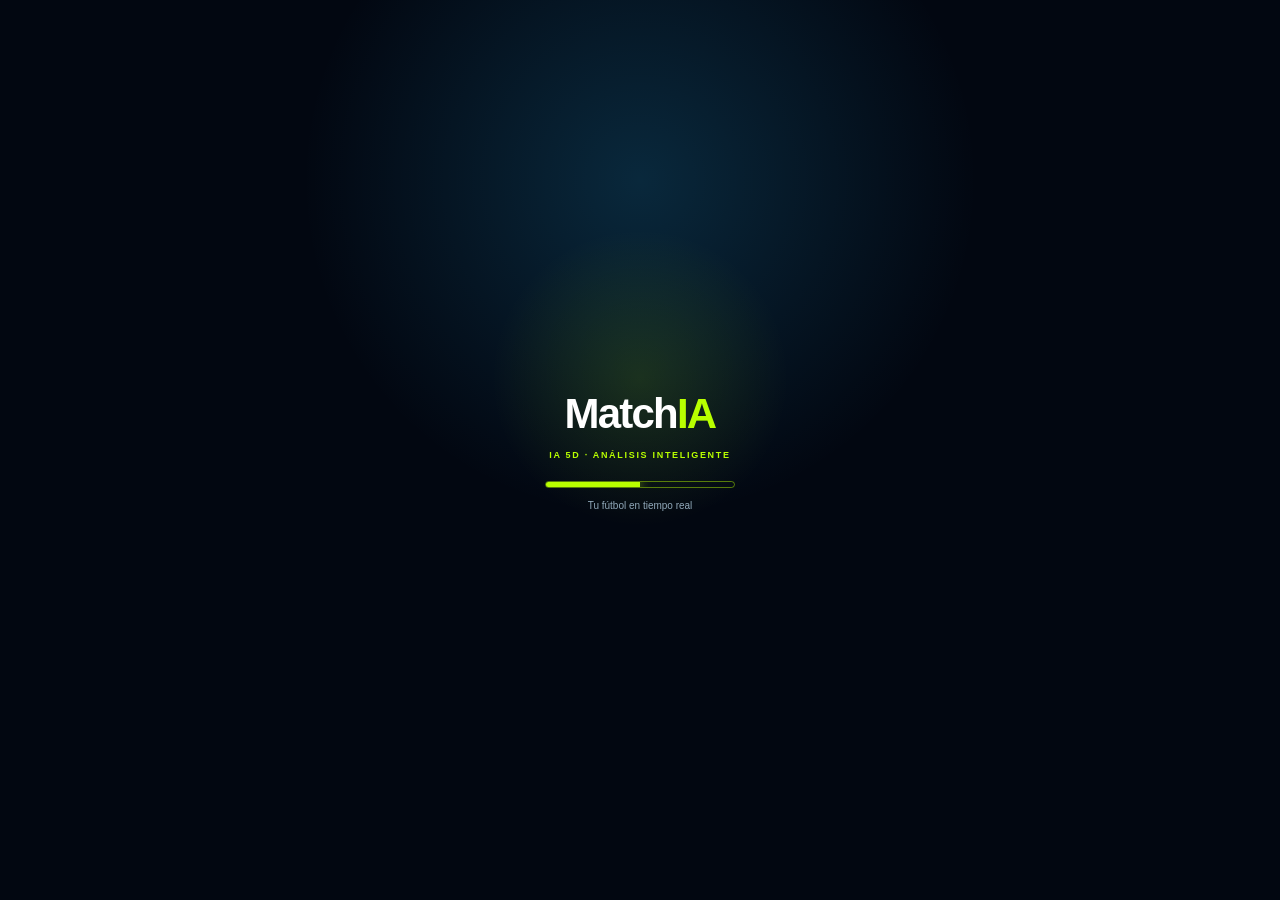
==== index.html @ 65dfe691 "Redesign settings screen with MatchIA 5D controls and language selector" ====
<!DOCTYPE html>
<html lang="es">
<head>
  <meta charset="UTF-8">
  <meta name="viewport" content="width=device-width,initial-scale=1,viewport-fit=cover">
  <meta name="theme-color" content="#06101c">
  <title>MatchIA</title>

  <link rel="stylesheet" href="css/style.css">
</head>

<body>

  <!-- SPLASH -->
  <div id="splash" class="splash">
    <img
      src="logo.png"
      alt="MatchIA"
      class="splash-logo"
      onerror="this.style.display='none'"
    >

    <div class="splash-name">Match<span>IA</span></div>
    <div class="splash-tagline">IA 5D · ANÁLISIS INTELIGENTE</div>
    <div class="splash-progress"><span></span></div>
    <div class="splash-loading">Tu fútbol en tiempo real</div>
  </div>

  <!-- APP -->
  <div id="app">

    <!-- HEADER -->
    <header class="topbar">

      <div class="brand">

        <div class="brand-logo-wrap"><img src="logo.png" alt="MatchIA" class="brand-logo-image"></div>

        <div>
          <div class="brand-name">Match<span>IA</span></div>
          <div class="brand-sub">IA 5D · ANÁLISIS AVANZADO</div>
        </div>

      </div>

      <button
        class="icon-btn"
        onclick="show('config')"
        aria-label="Configuración"
      >
        ⚙️
      </button>

    </header>


    <!-- =====================================================
         HOME
         ===================================================== -->

    <main id="home" class="screen active">


      <!-- SELECTOR DE FECHA -->

      <div class="matchia-date-selector">

        <button
          id="previousDate"
          class="date-arrow"
          type="button"
          aria-label="Día anterior"
        >
          ‹
        </button>

        <div class="selected-date-box">
          <div class="selected-date-label">PARTIDOS DEL</div>
          <div id="selectedDate" class="selected-date">
            5 DE OCTUBRE
          </div>
        </div>

        <button
          id="nextDate"
          class="date-arrow"
          type="button"
          aria-label="Día siguiente"
        >
          ›
        </button>

      </div>

      <div class="home-tools">
        <div class="home-search" onclick="show('search')">
          <span>⌕</span><span>Buscar equipos, ligas, partidos</span>
        </div>
        <div class="league-chips" aria-label="Ligas principales">
          <button>LaLiga</button><button>Premier</button><button>Champions</button><button>Serie A</button><button>Argentina</button>
        </div>
      </div>

      <!-- FAVORITOS: primero aparecen los partidos de tus equipos guardados -->
      <section id="favoriteMatchesSection" class="section" hidden>
        <div class="section-title">
          <span><i class="section-dot hot"></i> FAVORITOS</span>
        </div>
        <div id="favoriteMatchesPreview"></div>
      </section>

      <!-- PARTIDOS EN VIVO -->

      <section class="section">

        <div class="section-title">

          <span><i class="section-dot live"></i> EN VIVO</span>

          <button
            class="small-btn"
            onclick="loadFixtures(true)"
          >
            Actualizar
          </button>

        </div>

        <div id="livePreview">

          <div class="empty-card">

            <div class="empty-icon">⚽</div>

            <div>No hay partidos en vivo</div>

            <small>
              Los partidos aparecerán automáticamente
            </small>

          </div>

        </div>

      </section>


      <!-- DESTACADO -->

      <section class="section">

        <div class="section-title">
          <span><i class="section-dot hot"></i> PARTIDOS MÁS IMPORTANTES</span>
        </div>

        <div id="featuredMatch">
        </div>

      </section>


      <!-- PRÓXIMOS -->

      <section class="section">

        <div class="section-title">
          <span><i class="section-dot"></i> PARTIDOS DEL DÍA</span>
        </div>

        <div id="upcomingMatches">

          <div class="empty-card">

            <div class="loader"></div>

            <div>
              Cargando partidos...
            </div>

          </div>

        </div>

      </section>


      <!-- FINALIZADOS -->

      <section class="section">

        <div class="section-title">

          <span><i class="section-dot done"></i> FINALIZADOS</span>

          <button
            class="small-btn"
            onclick="show('finished')"
          >
            Ver todos
          </button>

        </div>

        <div id="finishedPreview"></div>

      </section>

    </main>


    <!-- =====================================================
         MATCH
         ===================================================== -->

    <main id="match" class="screen">

      <div class="back-row">

        <button
          class="back-btn"
          onclick="show('home')"
        >
          ← Volver
        </button>

      </div>


      <div id="matchContent">


        <div class="match-header-card">

          <div
            class="league-name"
            id="matchLeague"
          >
            Liga
          </div>


          <div class="teams">


            <div class="team">

              <img
                id="matchHomeLogo"
                src=""
                alt=""
              >

              <div id="matchHome">
                Local
              </div>

            </div>


            <div class="match-center">

              <div
                id="matchTime"
                class="match-time"
              >
                --:--
              </div>

              <div
                id="matchStatus"
                class="match-status"
              >
                PRÓXIMO
              </div>

            </div>


            <div class="team">

              <img
                id="matchAwayLogo"
                src=""
                alt=""
              >

              <div id="matchAway">
                Visitante
              </div>

            </div>

          </div>

        </div>


        <!-- TABS -->

        <button class="pitch5d-launch" type="button" onclick="open5D()">
        <span>◈</span> CANCHA 5D · MATCHIA LIVE
      </button>

      <div class="tabs">

          <button
            class="tab active"
            onclick="tab('prediction',this)"
          >
            Pronóstico
          </button>

          <button
            class="tab"
            onclick="tab('matchStatsTab',this)"
          >
            Estadísticas
          </button>

          <button
            class="tab"
            onclick="tab('h2h',this)"
          >
            H2H
          </button>

          <button
            class="tab"
            onclick="tab('form',this)"
          >
            Forma
          </button>

        </div>


        <!-- PRONÓSTICO -->

        <section
          id="prediction"
          class="tab-panel active"
        >

          <div class="probability-card">

            <div class="prob-title">
              PROBABILIDADES MATCHIA
            </div>


            <div class="prob-grid">


              <div class="prob-item">

                <div
                  class="prob-circle home"
                  id="probHome"
                >
                  --%
                </div>

                <span id="probHomeName">
                  Local
                </span>

              </div>


              <div class="prob-item">

                <div
                  class="prob-circle draw"
                  id="probDraw"
                >
                  --%
                </div>

                <span>
                  Empate
                </span>

              </div>


              <div class="prob-item">

                <div
                  class="prob-circle away"
                  id="probAway"
                >
                  --%
                </div>

                <span id="probAwayName">
                  Visitante
                </span>

              </div>


            </div>


            <div class="confidence">

              <span>
                Confianza del análisis
              </span>

              <strong id="confidenceValue">
                --%
              </strong>

            </div>

          </div>


          <div class="panel">

            <div class="panel-title">
              🧠 ¿Por qué estas probabilidades?
            </div>

            <div
              id="analysisText"
              class="analysis-text"
            >
              Analizando los datos disponibles...
            </div>

          </div>


          <div class="panel">

            <div class="panel-title">
              📊 Datos utilizados
            </div>


            <div class="data-grid">

              <div>
                <span>Posición local</span>
                <strong id="homePosition">-</strong>
              </div>

              <div>
                <span>Posición visitante</span>
                <strong id="awayPosition">-</strong>
              </div>

              <div>
                <span>Puntos local</span>
                <strong id="homePoints">-</strong>
              </div>

              <div>
                <span>Puntos visitante</span>
                <strong id="awayPoints">-</strong>
              </div>

            </div>

          </div>

        </section>


        <!-- ESTADÍSTICAS -->

        <section
          id="matchStatsTab"
          class="tab-panel"
        >

          <div class="panel">

            <div class="panel-title">
              📊 Estadísticas
            </div>

            <div id="matchStats">

              <div class="empty-card">
                Cargando estadísticas...
              </div>

            </div>

          </div>

        </section>


        <!-- H2H -->

        <section
          id="h2h"
          class="tab-panel"
        >

          <div class="panel">

            <div class="panel-title">
              ⚔️ Enfrentamientos directos
            </div>

            <div id="h2hList">

              <div class="empty-card">
                Cargando últimos enfrentamientos...
              </div>

            </div>

          </div>

        </section>


        <!-- FORMA -->

        <section
          id="form"
          class="tab-panel"
        >

          <div class="panel">

            <div class="panel-title">
              📈 Últimos 5 partidos
            </div>


            <div class="form-columns">


              <div>

                <h4 id="formHomeTitle">
                  Local
                </h4>

                <div id="homeForm"></div>

              </div>


              <div>

                <h4 id="formAwayTitle">
                  Visitante
                </h4>

                <div id="awayForm"></div>

              </div>


            </div>

          </div>

        </section>


      </div>

    </main>


    <!-- =====================================================
         CANCHA 5D
         ===================================================== -->
    <main id="pitch5d" class="screen">
      <div class="back-row"><button class="back-btn" onclick="show('match')">← Volver al partido</button></div>
      <div class="pitch5d-header">
        <div><span class="pitch-live-dot"></span> MATCHIA LIVE · 5D</div>
        <strong id="pitch5dMinute">--'</strong>
      </div>
      <div class="pitch5d-score">
        <div><span id="pitchHomeName">LOCAL</span><b id="pitchHomeScore">0</b></div>
        <em>—</em>
        <div><b id="pitchAwayScore">0</b><span id="pitchAwayName">VISITANTE</span></div>
      </div>
      <div class="pitch5d-wrap">
        <div class="pitch5d">
          <div class="pitch-glow"></div><div class="halfway"></div><div class="center-circle"></div><div class="center-dot"></div>
          <div class="box top"></div><div class="box bottom"></div><div class="goal top"></div><div class="goal bottom"></div>
          <div class="player p1"></div><div class="player p2"></div><div class="player p3"></div><div class="player p4"></div><div class="player p5"></div>
          <div class="player away a1"></div><div class="player away a2"></div><div class="player away a3"></div><div class="player away a4"></div><div class="player away a5"></div>
          <div class="ball5d" id="ball5d"></div><div class="ball-trail"></div>
          <div class="pitch-status" id="pitchStatus">ESPERANDO DATOS EN VIVO</div>
        </div>
      </div>
      <div class="pitch5d-probs">
        <div><small>LOCAL</small><strong id="pitchProbHome">--%</strong></div>
        <div class="draw"><small>EMPATE</small><strong id="pitchProbDraw">--%</strong></div>
        <div><small>VISITANTE</small><strong id="pitchProbAway">--%</strong></div>
      </div>
      <div class="pitch5d-stats">
        <div><span>POSESIÓN</span><b id="pitchPossession">-- / --</b></div>
        <div><span>TIROS</span><b id="pitchShots">-- / --</b></div>
        <div><span>CÓRNERS</span><b id="pitchCorners">-- / --</b></div>
        <div><span>PRESIÓN</span><b id="pitchPressure">-- / --</b></div>
      </div>
      <div class="pitch5d-mode"><button class="active" type="button" onclick="openPitchMode('details',this)">DETALLES</button><button type="button" onclick="openPitchMode('live',this)">EN VIVO</button><button type="button" onclick="openPitchMode('analysis',this)">IA ANÁLISIS</button></div>
    </main>

    <!-- =====================================================
         LIVE
         ===================================================== -->

    <main id="live" class="screen">

      <div class="back-row">

        <button
          class="back-btn"
          onclick="show('home')"
        >
          ← Volver
        </button>

      </div>


      <div class="live-card">

        <div
          class="live-league"
          id="liveLeague"
        >
          EN VIVO
        </div>


        <div class="live-teams">


          <div class="live-team">

            <img
              id="liveHomeLogo"
              src=""
              alt=""
            >

            <strong id="liveHome">
              Local
            </strong>

          </div>


          <div class="live-score">

            <div id="liveScore">
              0 - 0
            </div>

            <span id="liveMinute">
              0'
            </span>

          </div>


          <div class="live-team">

            <img
              id="liveAwayLogo"
              src=""
              alt=""
            >

            <strong id="liveAway">
              Visitante
            </strong>

          </div>


        </div>

      </div>


      <div class="probability-card live-probability">

        <div class="prob-title">
          PROBABILIDADES EN VIVO
        </div>


        <div class="prob-grid">


          <div class="prob-item">

            <div
              class="prob-circle home"
              id="liveProbHome"
            >
              --%
            </div>

            <span id="liveProbHomeName">
              Local
            </span>

          </div>


          <div class="prob-item">

            <div
              class="prob-circle draw"
              id="liveProbDraw"
            >
              --%
            </div>

            <span>
              Empate
            </span>

          </div>


          <div class="prob-item">

            <div
              class="prob-circle away"
              id="liveProbAway"
            >
              --%
            </div>

            <span id="liveProbAwayName">
              Visitante
            </span>

          </div>


        </div>

      </div>


      <div class="panel">

        <div class="panel-title">
          📊 Estadísticas en vivo
        </div>

        <div id="liveStats"></div>

      </div>


      <div class="panel">

        <div class="panel-title">
          🧠 Análisis en vivo
        </div>

        <div
          id="liveAnalysis"
          class="analysis-text"
        >
          Esperando estadísticas...
        </div>

      </div>

    </main>


    <!-- =====================================================
         SEARCH
         ===================================================== -->

    <main id="search" class="screen">

      <div class="search-box">

        <span>🔎</span>

        <input
          id="searchInput"
          type="search"
          placeholder="Buscar equipo o partido..."
          autocomplete="off"
          oninput="doSearch()"
        >

      </div>


      <div id="searchResults">

        <div class="empty-card">
          Escribí el nombre de un equipo para buscar.
        </div>

      </div>

    </main>


    <!-- =====================================================
         FINISHED
         ===================================================== -->

    <main id="finished" class="screen">

      <div class="page-title">

        <button
          class="back-btn"
          onclick="show('home')"
        >
          ← Volver
        </button>

        <h2>
          Partidos finalizados
        </h2>

      </div>


      <div id="finishedMatches">

        <div class="empty-card">
          Cargando partidos...
        </div>

      </div>

    </main>


    <!-- =====================================================
         PROFILE
         ===================================================== -->

    <main id="profile" class="screen">

      <div class="profile-card">

        <div class="profile-avatar">◉</div>

        <h2>
          Mi perfil
        </h2>

        <p>
          Usuario MatchIA
        </p>

      </div>


      <div class="panel">

        <div class="panel-title">
          ⭐ Favoritos
        </div>

        <div class="empty-card">
          Próximamente podrás guardar equipos y partidos.
        </div>

      </div>

    </main>


    <!-- =====================================================
         STATS / FAVORITOS
         ===================================================== -->

    <main id="stats" class="screen">
      <div class="page-title">
        <h2>Stats <span>5D</span></h2>
        <p>Lectura avanzada del rendimiento de los partidos.</p>
      </div>
      <div class="stats-hero-card">
        <div class="stats-hero-glow"></div>
        <div class="stats-hero-label">MATCHIA INTELLIGENCE</div>
        <strong>Estadísticas de partido</strong>
        <small>Seleccioná un partido para ver posesión, tiros, córners, tarjetas y presión.</small>
      </div>
      <div class="stats-mini-grid">
        <div><span>⚡</span><b>Presión</b><small>En vivo</small></div>
        <div><span>◒</span><b>Posesión</b><small>Comparativa</small></div>
        <div><span>◎</span><b>Disparos</b><small>Precisión</small></div>
        <div><span>◇</span><b>Córners</b><small>Ritmo</small></div>
      </div>
    </main>

    <main id="favorites" class="screen">
      <div class="page-title">
        <h2>Favoritos <span>♡</span></h2>
        <p>Hasta 5 equipos y sus partidos primero.</p>
      </div>
      <div class="favorites-limit"><strong id="favoriteTeamsCount">0 / 5</strong><span>equipos guardados</span></div>
      <div id="favoriteTeamsList">
        <div class="empty-card favorite-empty"><div class="empty-icon">♡</div><div>Todavía no tenés favoritos</div><small>Usá el corazón en una tarjeta para guardar hasta cinco equipos.</small></div>
      </div>
    </main>

    <!-- =====================================================
         CONFIG
         ===================================================== -->

    <main id="config" class="screen settings-screen">
      <div class="page-title settings-page-title">
        <button class="back-btn" onclick="show('home')">← Volver</button>
        <h2>⚙ AJUSTES DEL SISTEMA</h2>
        <p>Personalizá tu experiencia MatchIA IA 5D.</p>
      </div>

      <div class="panel settings-panel settings-neural-panel">
        <div class="setting-row setting-neural-row">
          <span class="setting-icon neural-icon" aria-hidden="true">♧</span>
          <div class="setting-copy">
            <strong>Modo Neural</strong>
            <small>Activar análisis neuronal en tiempo real</small>
          </div>
          <label class="switch" aria-label="Activar modo neural">
            <input id="neuralMode" type="checkbox" checked>
            <span></span>
          </label>
        </div>

        <div class="setting-row setting-neural-row">
          <span class="setting-icon notification-icon" aria-hidden="true">♧</span>
          <div class="setting-copy">
            <strong>Notificaciones IA</strong>
            <small>Alertas predictivas y recomendaciones</small>
          </div>
          <label class="switch" aria-label="Activar notificaciones IA">
            <input id="aiNotifications" type="checkbox" checked>
            <span></span>
          </label>
        </div>

        <div class="setting-row setting-neural-row">
          <span class="setting-icon haptic-icon" aria-hidden="true">◉</span>
          <div class="setting-copy">
            <strong>Vibración háptica</strong>
            <small>Respuesta táctil en interacciones</small>
          </div>
          <label class="switch" aria-label="Activar vibración háptica">
            <input id="hapticFeedback" type="checkbox">
            <span></span>
          </label>
        </div>

        <div class="setting-row setting-neural-row">
          <span class="setting-icon sound-icon" aria-hidden="true">♫</span>
          <div class="setting-copy">
            <strong>Sonido neural</strong>
            <small>Efectos de sonido futuristas</small>
          </div>
          <label class="switch" aria-label="Activar sonido neural">
            <input id="neuralSound" type="checkbox">
            <span></span>
          </label>
        </div>

        <div class="setting-row setting-neural-row setting-language-row">
          <span class="setting-icon language-icon" aria-hidden="true">◎</span>
          <div class="setting-copy">
            <strong>Idioma</strong>
            <small>Elegí el idioma de la aplicación</small>
          </div>
          <select id="matchiaLanguage" class="settings-language-select" aria-label="Idioma de la aplicación">
            <option value="es">Español</option>
            <option value="pt">Português</option>
            <option value="en">English</option>
          </select>
        </div>

        <div class="setting-row setting-neural-row">
          <div class="setting-copy">
            <strong>Actualización automática</strong>
            <small>Actualizar partidos y estadísticas</small>
          </div>
          <label class="switch" aria-label="Actualizar partidos automáticamente">
            <input id="autoRefresh" type="checkbox" checked>
            <span></span>
          </label>
        </div>

        <div class="setting-row setting-neural-row setting-last-row">
          <div class="setting-copy">
            <strong>Mostrar porcentajes</strong>
            <small>Probabilidades de MatchIA</small>
          </div>
          <label class="switch" aria-label="Mostrar porcentajes">
            <input id="showProbabilities" type="checkbox" checked>
            <span></span>
          </label>
        </div>
        <p class="settings-note" id="settingsSaveStatus" aria-live="polite">Tus preferencias se guardan en este dispositivo.</p>
      </div>
    </main>

    <!-- =====================================================
         NAVEGACIÓN INFERIOR
         ===================================================== -->

    <nav class="bottom-nav">

      <button class="nav-item active" data-screen="home" onclick="show('home')">
        <span class="nav-icon">⌂</span><small>Inicio</small>
      </button>

      <button class="nav-item" data-screen="search" onclick="show('search')">
        <span class="nav-icon">⌕</span><small>Buscar</small>
      </button>

      <button class="nav-item" data-screen="stats" onclick="show('stats')">
        <span class="nav-icon">▥</span><small>Stats</small>
      </button>

      <button class="nav-item" data-screen="favorites" onclick="show('favorites')">
        <span class="nav-icon">♡</span><small>Favoritos</small>
      </button>

      <button class="nav-item" data-screen="profile" onclick="show('profile')">
        <span class="nav-icon">◉</span><small>Perfil</small>
      </button>

    </nav>

  </div>


  <!-- =====================================================
       SCRIPTS
       ===================================================== -->

  <script src="js/calibraciones. js"></script>
  <script src="js/app.js"></script>
  <script src="js/estadisticas.js"></script>
  <script src="js/analisis.js"></script>
  <script src="js/fixtures. js"></script>
  <script src="js/Live. js"></script>
  <script src="js/ui.js"></script>
  <script src="js/settings.js"></script>

</body>
</html>
---- css/style.css ----
*{
  box-sizing:border-box;
}

html,
body{
  margin:0;
  padding:0;
  width:100%;
  min-height:100%;
  font-family:Arial,Helvetica,sans-serif;
  background:#06101c;
  color:#fff;
}

body{
  overflow-x:hidden;
}

button,
input{
  font:inherit;
}

button{
  border:0;
  cursor:pointer;
}

#app{
  min-height:100vh;
  padding-bottom:78px;
}

/* =========================
   SPLASH
========================= */

.splash{
  position:fixed;
  inset:0;
  z-index:9999;
  background:#06101c;
  display:flex;
  flex-direction:column;
  align-items:center;
  justify-content:center;
  gap:12px;
}

.splash-logo{
  width:115px;
  height:115px;
  object-fit:contain;
  border-radius:28px;
}

.splash-name{
  font-size:32px;
  font-weight:800;
  letter-spacing:.5px;
}

.splash-loading{
  color:#8291a4;
  font-size:13px;
}

/* =========================
   TOP BAR
========================= */

.topbar{
  position:sticky;
  top:0;
  z-index:100;
  height:68px;
  display:flex;
  align-items:center;
  justify-content:space-between;
  padding:0 17px;
  background:#081522;
  border-bottom:1px solid #162637;
}

.brand{
  display:flex;
  align-items:center;
  gap:10px;
}

.brand-logo{
  width:39px;
  height:39px;
  border-radius:12px;
  display:flex;
  align-items:center;
  justify-content:center;
  background:#102338;
  font-size:21px;
}

.brand-name{
  font-size:20px;
  font-weight:800;
}

.brand-sub{
  margin-top:2px;
  color:#7f91a5;
  font-size:10px;
}

.icon-btn{
  width:40px;
  height:40px;
  border-radius:12px;
  background:#102338;
  color:#fff;
  font-size:18px;
}

/* =========================
   SCREENS
========================= */

.screen{
  display:none;
  padding:16px;
  animation:screenIn .18s ease;
}

.screen.active{
  display:block;
}

@keyframes screenIn{
  from{
    opacity:0;
    transform:translateY(5px);
  }
  to{
    opacity:1;
    transform:translateY(0);
  }
}

/* =========================
   MATCHIA DATE SELECTOR
========================= */

.matchia-date-selector{
  width:100%;
  min-height:88px;
  margin:2px auto 24px;
  display:flex;
  align-items:center;
  justify-content:center;
  gap:14px;
}

.selected-date-box{
  flex:1;
  min-width:0;
  max-width:260px;
  text-align:center;
}

.selected-date-label{
  margin-bottom:5px;
  color:#718398;
  font-size:10px;
  font-weight:800;
  letter-spacing:2px;
}

.selected-date{
  color:#fff;
  font-size:25px;
  font-weight:900;
  letter-spacing:.8px;
  white-space:nowrap;
}

.date-arrow{
  flex:0 0 58px;
  width:58px;
  height:58px;
  padding:0 0 5px;
  display:flex;
  align-items:center;
  justify-content:center;
  border-radius:17px;
  background:#0b1d2e;
  border:1px solid #24506e;
  color:#fff;
  font-size:44px;
  font-weight:300;
  line-height:1;
  box-shadow:0 0 18px rgba(20,150,220,.08);
  transition:
    background .18s ease,
    border-color .18s ease,
    transform .18s ease,
    box-shadow .18s ease;
}

.date-arrow:active{
  transform:scale(.94);
}

.date-arrow:hover{
  background:#102b42;
  border-color:#38a8ed;
  box-shadow:0 0 20px rgba(30,170,240,.18);
}

/* =========================
   OLD DATE STYLES
   Compatibility only
========================= */

.date-row{
  display:none;
}

.date-btn{
  min-height:58px;
  padding:9px;
  border-radius:14px;
  background:#0b1b2b;
  border:1px solid #1b3045;
  color:#8291a4;
  display:flex;
  flex-direction:column;
  align-items:center;
  justify-content:center;
  gap:4px;
}

.date-btn span{
  font-size:10px;
  font-weight:700;
}

.date-btn strong{
  color:#fff;
  font-size:15px;
}

.date-btn.active{
  background:#102a42;
  border-color:#2877b7;
}

/* =========================
   SECTIONS
========================= */

.section{
  margin-bottom:20px;
}

.section-title{
  display:flex;
  align-items:center;
  justify-content:space-between;
  margin-bottom:10px;
  font-size:13px;
  font-weight:800;
}

.small-btn{
  padding:6px 10px;
  border-radius:8px;
  background:#102338;
  color:#8eb5d5;
  font-size:10px;
}

/* =========================
   EMPTY / LOADING
========================= */

.empty-card{
  width:100%;
  padding:24px 15px;
  text-align:center;
  border-radius:16px;
  background:#0a1928;
  border:1px solid #162b3e;
  color:#8291a4;
  font-size:13px;
}

.empty-card small{
  display:block;
  margin-top:6px;
  color:#56697e;
}

.empty-icon{
  margin-bottom:7px;
  font-size:27px;
}

.loading-card{
  min-height:120px;
  display:flex;
  flex-direction:column;
  align-items:center;
  justify-content:center;
  gap:10px;
}

.loader{
  width:25px;
  height:25px;
  border:3px solid #1d354b;
  border-top-color:#39a1ef;
  border-radius:50%;
  animation:spin .8s linear infinite;
}

@keyframes spin{
  to{
    transform:rotate(360deg);
  }
}

/* =========================
   MATCH CARDS
========================= */

.match-card{
  position:relative;
  width:100%;
  padding:15px;
  margin-bottom:10px;
  border-radius:17px;
  background:#0a1928;
  border:1px solid #182e42;
  overflow:hidden;
}

.match-card:active{
  transform:scale(.99);
}

.match-card-head{
  display:flex;
  align-items:center;
  justify-content:space-between;
  margin-bottom:12px;
  color:#718398;
  font-size:10px;
}

.match-card-league{
  overflow:hidden;
  white-space:nowrap;
  text-overflow:ellipsis;
  max-width:70%;
}

.live-label{
  color:#ff5d68;
  font-weight:800;
}

.match-card-body{
  display:grid;
  grid-template-columns:1fr 75px 1fr;
  align-items:center;
  gap:8px;
}

.match-team{
  min-width:0;
  text-align:center;
  font-size:13px;
  font-weight:700;
}

.match-team img{
  display:block;
  width:38px;
  height:38px;
  object-fit:contain;
  margin:0 auto 7px;
}

.match-team-name{
  overflow:hidden;
  white-space:nowrap;
  text-overflow:ellipsis;
}

.match-card-center{
  text-align:center;
}

.match-card-time{
  font-size:17px;
  font-weight:800;
}

.match-card-status{
  margin-top:4px;
  color:#718398;
  font-size:9px;
}

.match-card-footer{
  display:flex;
  align-items:center;
  justify-content:center;
  gap:8px;
  margin-top:13px;
  color:#66798d;
  font-size:10px;
}

.featured-card{
  border-color:#24567a;
  background:linear-gradient(145deg,#0c2033,#091825);
}

.featured-badge{
  display:inline-block;
  padding:5px 8px;
  border-radius:7px;
  background:#153650;
  color:#62b8ee;
  font-size:9px;
  font-weight:800;
}

/* =========================
   LIVE PREVIEW
========================= */

.live-preview-card{
  border-color:#63313a;
}

.live-score{
  font-size:23px;
  font-weight:900;
}

.live-minute{
  margin-top:4px;
  color:#ff6570;
  font-size:10px;
  font-weight:800;
}

/* =========================
   MATCH HEADER
========================= */

.back-row{
  margin-bottom:13px;
}

.back-btn{
  padding:7px 0;
  background:transparent;
  color:#83a7c7;
  font-size:13px;
}

.match-header-card{
  padding:18px 13px;
  border-radius:18px;
  background:#0a1928;
  border:1px solid #182e42;
}

.league-name{
  margin-bottom:17px;
  text-align:center;
  color:#7f91a5;
  font-size:10px;
  font-weight:700;
  text-transform:uppercase;
}

.teams{
  display:grid;
  grid-template-columns:1fr 75px 1fr;
  align-items:center;
  gap:8px;
}

.team{
  min-width:0;
  text-align:center;
  font-size:13px;
  font-weight:800;
}

.team img{
  width:52px;
  height:52px;
  display:block;
  margin:0 auto 8px;
  object-fit:contain;
}

.match-center{
  text-align:center;
}

.match-time{
  font-size:17px;
  font-weight:900;
}

.match-status{
  margin-top:4px;
  color:#718398;
  font-size:9px;
  font-weight:700;
}

/* =========================
   TABS
========================= */

.tabs{
  display:flex;
  gap:5px;
  margin:13px 0;
  padding:4px;
  border-radius:12px;
  background:#091724;
}

.tab{
  flex:1;
  min-width:0;
  padding:9px 4px;
  border-radius:9px;
  background:transparent;
  color:#708296;
  font-size:10px;
  font-weight:700;
}

.tab.active{
  background:#16344e;
  color:#fff;
}

.tab-panel{
  display:none;
}

.tab-panel.active{
  display:block;
}

/* =========================
   PANELS
========================= */

.panel{
  margin-bottom:12px;
  padding:16px;
  border-radius:16px;
  background:#0a1928;
  border:1px solid #162b3e;
}

.panel-title{
  margin-bottom:13px;
  font-size:13px;
  font-weight:800;
}

.analysis-text{
  color:#a9b7c7;
  font-size:12px;
  line-height:1.6;
}

/* =========================
   PROBABILITIES
========================= */

.probability-card{
  margin-bottom:12px;
  padding:18px 13px;
  border-radius:18px;
  background:#0a1928;
  border:1px solid #1c3448;
}

.prob-title{
  margin-bottom:17px;
  text-align:center;
  color:#8fa1b4;
  font-size:10px;
  font-weight:800;
  letter-spacing:.6px;
}

.prob-grid{
  display:grid;
  grid-template-columns:repeat(3,1fr);
  gap:8px;
  align-items:center;
}

.prob-item{
  min-width:0;
  text-align:center;
}

.prob-item > span{
  display:block;
  margin-top:8px;
  color:#a8b5c4;
  font-size:10px;
  font-weight:700;
  overflow:hidden;
  white-space:nowrap;
  text-overflow:ellipsis;
}

.prob-circle{
  width:67px;
  height:67px;
  margin:0 auto;
  border-radius:50%;
  display:flex;
  align-items:center;
  justify-content:center;
  background:#112337;
  border:3px solid #29435b;
  font-size:17px;
  font-weight:900;
}

.prob-circle.home{
  border-color:#3084bd;
}

.prob-circle.draw{
  border-color:#798697;
}

.prob-circle.away{
  border-color:#b55d68;
}

.confidence{
  display:flex;
  align-items:center;
  justify-content:space-between;
  margin-top:18px;
  padding-top:12px;
  border-top:1px solid #172b3e;
  color:#7f91a5;
  font-size:10px;
}

.confidence strong{
  color:#fff;
  font-size:12px;
}

/* =========================
   DATA GRID
========================= */

.data-grid{
  display:grid;
  grid-template-columns:1fr 1fr;
  gap:9px;
}

.data-grid > div{
  padding:11px;
  border-radius:11px;
  background:#0d2031;
}

.data-grid span{
  display:block;
  margin-bottom:5px;
  color:#718398;
  font-size:9px;
}

.data-grid strong{
  font-size:13px;
}

/* =========================
   H2H / FORM
========================= */

.h2h-row{
  display:grid;
  grid-template-columns:65px 1fr 65px;
  align-items:center;
  gap:8px;
  padding:10px 0;
  border-bottom:1px solid #152a3c;
}

.h2h-row:last-child{
  border-bottom:0;
}

.h2h-date{
  color:#66798d;
  font-size:9px;
}

.h2h-teams{
  text-align:center;
  font-size:10px;
  line-height:1.5;
}

.h2h-score{
  text-align:right;
  font-size:13px;
  font-weight:900;
}

.form-columns{
  display:grid;
  grid-template-columns:1fr 1fr;
  gap:14px;
}

.form-columns h4{
  margin:0 0 10px;
  font-size:11px;
}

.form-match{
  display:flex;
  align-items:center;
  justify-content:space-between;
  gap:5px;
  padding:8px 0;
  border-bottom:1px solid #152a3c;
  font-size:9px;
}

.form-result{
  width:20px;
  height:20px;
  border-radius:6px;
  display:flex;
  align-items:center;
  justify-content:center;
  font-weight:900;
}

.form-win{
  background:#173e2b;
  color:#6bd69c;
}

.form-draw{
  background:#393725;
  color:#dfcf72;
}

.form-loss{
  background:#42252b;
  color:#ed7d89;
}

/* =========================
   LIVE
========================= */

.live-card{
  margin-bottom:12px;
  padding:18px 13px;
  border-radius:18px;
  background:#0a1928;
  border:1px solid #63313a;
}

.live-league{
  margin-bottom:16px;
  text-align:center;
  color:#ff6671;
  font-size:10px;
  font-weight:900;
}

.live-teams{
  display:grid;
  grid-template-columns:1fr 75px 1fr;
  align-items:center;
  gap:8px;
}

.live-team{
  text-align:center;
  font-size:12px;
}

.live-team img{
  width:46px;
  height:46px;
  display:block;
  margin:0 auto 7px;
  object-fit:contain;
}

.live-score{
  text-align:center;
}

.live-score > div{
  font-size:24px;
  font-weight:900;
}

.live-score span{
  display:block;
  margin-top:5px;
  color:#ff6671;
  font-size:11px;
  font-weight:900;
}

.live-probability{
  border-color:#29455d;
}

.live-stat-row{
  display:grid;
  grid-template-columns:55px 1fr 55px;
  align-items:center;
  gap:8px;
  padding:10px 0;
  border-bottom:1px solid #152a3c;
}

.live-stat-row:last-child{
  border-bottom:0;
}

.live-stat-value{
  text-align:center;
  font-size:12px;
  font-weight:800;
}

.live-stat-name{
  text-align:center;
  color:#718398;
  font-size:9px;
}

.live-stat-home{
  text-align:left;
}

.live-stat-away{
  text-align:right;
}

/* =========================
   SEARCH
========================= */

.search-box{
  display:flex;
  align-items:center;
  gap:10px;
  padding:12px 14px;
  margin-bottom:15px;
  border-radius:14px;
  background:#0a1928;
  border:1px solid #1a3044;
}

.search-box span{
  font-size:17px;
}

.search-box input{
  width:100%;
  min-width:0;
  border:0;
  outline:0;
  background:transparent;
  color:#fff;
  font-size:14px;
}

.search-box input::placeholder{
  color:#64778b;
}

/* =========================
   PAGE TITLE
========================= */

.page-title{
  display:flex;
  align-items:center;
  gap:13px;
  margin-bottom:15px;
}

.page-title h2{
  margin:0;
  font-size:19px;
}

/* =========================
   PROFILE
========================= */

.profile-card{
  padding:28px 15px;
  margin-bottom:13px;
  text-align:center;
  border-radius:18px;
  background:#0a1928;
  border:1px solid #182e42;
}

.profile-avatar{
  width:66px;
  height:66px;
  margin:0 auto 12px;
  border-radius:50%;
  display:flex;
  align-items:center;
  justify-content:center;
  background:#16344e;
  font-size:29px;
}

.profile-card h2{
  margin:0 0 5px;
  font-size:19px;
}

.profile-card p{
  margin:0;
  color:#718398;
  font-size:11px;
}

/* =========================
   SETTINGS
========================= */

.settings-panel{
  padding:0 15px;
}

.setting-row{
  display:flex;
  align-items:center;
  justify-content:space-between;
  gap:15px;
  padding:16px 0;
  border-bottom:1px solid #172b3e;
}

.setting-row:last-child{
  border-bottom:0;
}

.setting-row strong{
  display:block;
  margin-bottom:4px;
  font-size:12px;
}

.setting-row small{
  color:#718398;
  font-size:9px;
}

/* SWITCH */

.switch{
  position:relative;
  width:43px;
  height:24px;
  flex:none;
}

.switch input{
  display:none;
}

.switch span{
  position:absolute;
  inset:0;
  border-radius:20px;
  background:#26394b;
  transition:.2s;
}

.switch span:before{
  content:"";
  position:absolute;
  width:18px;
  height:18px;
  top:3px;
  left:3px;
  border-radius:50%;
  background:#fff;
  transition:.2s;
}

.switch input:checked + span{
  background:#287eb7;
}

.switch input:checked + span:before{
  transform:translateX(19px);
}

/* =========================
   BOTTOM NAV
========================= */

.bottom-nav{
  position:fixed;
  left:0;
  right:0;
  bottom:0;
  z-index:500;
  height:70px;
  display:grid;
  grid-template-columns:repeat(4,1fr);
  padding:7px 8px calc(7px + env(safe-area-inset-bottom));
  background:#07121f;
  border-top:1px solid #172b3e;
}

.nav-item{
  display:flex;
  flex-direction:column;
  align-items:center;
  justify-content:center;
  gap:4px;
  background:transparent;
  color:#5f7286;
}

.nav-item span{
  font-size:18px;
  line-height:1;
}

.nav-item small{
  font-size:9px;
  font-weight:700;
}

.nav-item.active{
  color:#4ca8e6;
}

/* =========================
   RESPONSIVE
========================= */

@media (min-width:600px){

  #app{
    max-width:600px;
    margin:0 auto;
  }

  .bottom-nav{
    left:50%;
    right:auto;
    width:600px;
    transform:translateX(-50%);
  }

}

@media (max-width:350px){

  .screen{
    padding:12px;
  }

  .matchia-date-selector{
    gap:8px;
  }

  .date-arrow{
    flex-basis:50px;
    width:50px;
    height:50px;
    font-size:39px;
  }

  .selected-date{
    font-size:20px;
  }

  .prob-circle{
    width:59px;
    height:59px;
    font-size:15px;
  }

  .teams,
  .live-teams,
  .match-card-body{
    grid-template-columns:1fr 65px 1fr;
  }

}

/* MATCHIA IA 5D — nueva capa visual */
:root{--m-cyan:#42e8ff;--m-green:#b8ff00;--m-bg:#030914}
html,body{background:#030914}
body{background:radial-gradient(circle at 50% -8%,rgba(42,179,255,.16),transparent 30%),linear-gradient(180deg,#020711,#06111d 50%,#020812)}
body:before{content:"";position:fixed;inset:0;pointer-events:none;z-index:-1;opacity:.22;background-image:linear-gradient(rgba(70,220,255,.025) 1px,transparent 1px),linear-gradient(90deg,rgba(70,220,255,.025) 1px,transparent 1px);background-size:32px 32px}
.splash{background:radial-gradient(circle at 50% 42%,rgba(184,255,0,.12),transparent 18%),radial-gradient(circle at 50% 20%,rgba(41,191,255,.18),transparent 35%),#020711;overflow:hidden}
.splash-orbit{position:absolute;width:260px;height:260px;border:1px solid rgba(66,232,255,.16);border-radius:50%;box-shadow:0 0 60px rgba(66,232,255,.08);animation:miPulse 2s ease-in-out infinite}
.splash-logo{position:relative;z-index:2;width:175px;height:175px;object-fit:contain;filter:drop-shadow(0 0 22px rgba(184,255,0,.32))}
.splash-name{position:relative;z-index:2;font-size:42px;font-weight:900;letter-spacing:-1.8px}.splash-name span{color:var(--m-green)}
.splash-tagline{position:relative;z-index:2;color:var(--m-green);font-size:9px;font-weight:900;letter-spacing:1.7px}
.splash-progress{position:relative;z-index:2;width:190px;height:7px;border:1px solid rgba(184,255,0,.45);border-radius:99px;overflow:hidden;margin-top:9px}.splash-progress span{display:block;width:50%;height:100%;background:var(--m-green);box-shadow:0 0 12px var(--m-green);animation:miLoad 1.5s ease-in-out infinite}
.splash-loading{position:relative;z-index:2;color:#91a9ba;font-size:10px}
.brand-logo-wrap{width:43px;height:43px;display:grid;place-items:center;border:1px solid rgba(184,255,0,.28);border-radius:14px;background:rgba(10,30,43,.8);overflow:hidden}
.brand-logo-image{width:39px;height:39px;object-fit:contain;filter:drop-shadow(0 0 8px rgba(184,255,0,.22))}
.brand-name span{color:var(--m-green)}.brand-sub{color:var(--m-cyan)!important;letter-spacing:1.5px!important}
.matchia-date-selector{margin:8px auto 20px!important}
.selected-date-box{padding:9px 20px;border:1px solid rgba(66,232,255,.16);border-radius:18px;background:rgba(8,27,42,.8);box-shadow:0 0 30px rgba(66,232,255,.05)}
.selected-date-label{color:#638298!important;font-size:9px!important;letter-spacing:2.3px!important}.selected-date{font-size:23px!important;text-shadow:0 0 18px rgba(66,232,255,.18)}
.date-arrow{background:linear-gradient(145deg,#0a2232,#06131f)!important;border:1px solid rgba(66,232,255,.27)!important;color:var(--m-cyan)!important;border-radius:15px!important}
.section-title{letter-spacing:1.45px!important}.section-dot{width:6px;height:6px;border-radius:50%;background:var(--m-cyan);display:inline-block;box-shadow:0 0 10px var(--m-cyan)}.section-dot.live{background:#ff3e55;box-shadow:0 0 10px #ff3e55}.section-dot.hot{background:var(--m-green);box-shadow:0 0 10px var(--m-green)}.section-dot.done{background:#7e91a0;box-shadow:none}
.match-card,.featured-card,.live-card,.probability-card,.panel,.match-header-card,.empty-card,.search-box,.profile-card{background:linear-gradient(145deg,rgba(9,29,44,.93),rgba(4,14,24,.94))!important;border-color:rgba(66,232,255,.15)!important;box-shadow:0 12px 32px rgba(0,0,0,.22),inset 0 0 30px rgba(66,232,255,.018)!important}
.match-card,.featured-card{position:relative;overflow:hidden}.match-card:before,.featured-card:before{content:"";position:absolute;left:0;top:0;bottom:0;width:2px;background:linear-gradient(180deg,var(--m-green),var(--m-cyan),transparent)}
.bottom-nav{background:rgba(2,10,18,.94)!important;backdrop-filter:blur(20px);border-top-color:rgba(66,232,255,.16)!important}.nav-item.active{color:var(--m-green)!important;text-shadow:0 0 14px rgba(184,255,0,.35)}
@keyframes miPulse{0%,100%{transform:scale(.94);opacity:.65}50%{transform:scale(1.03);opacity:1}}@keyframes miLoad{0%{transform:translateX(-120%)}100%{transform:translateX(380%)}}

/* MATCHIA IA 5D — cancha holográfica */
.pitch5d-launch{width:100%;margin:0 0 16px;padding:14px;border:1px solid rgba(184,255,0,.28);border-radius:15px;background:linear-gradient(90deg,rgba(184,255,0,.08),rgba(66,232,255,.08));color:#dfff9a;font-weight:900;letter-spacing:1px;box-shadow:0 0 22px rgba(184,255,0,.06)}
.pitch5d-launch span{color:#42e8ff;margin-right:7px}.pitch5d-header{display:flex;justify-content:space-between;color:#42e8ff;font-size:10px;font-weight:900;letter-spacing:1.5px}.pitch-live-dot{display:inline-block;width:7px;height:7px;border-radius:50%;background:#ff3650;box-shadow:0 0 10px #ff3650;margin-right:6px}
.pitch5d-score{display:flex;align-items:center;justify-content:center;gap:22px;padding:13px 0;color:#fff}.pitch5d-score div{display:flex;gap:8px;align-items:center;font-size:11px;font-weight:800}.pitch5d-score b{font-size:26px;color:#b8ff00}.pitch5d-score em{color:#466579}
.pitch5d-wrap{perspective:900px;padding:4px 0 18px}.pitch5d{position:relative;height:470px;border:1px solid rgba(66,232,255,.5);border-radius:24px;overflow:hidden;background:radial-gradient(circle at 50% 50%,rgba(20,135,150,.25),transparent 38%),linear-gradient(90deg,rgba(8,64,65,.95),rgba(4,33,39,.95));box-shadow:0 0 28px rgba(66,232,255,.13),inset 0 0 55px rgba(184,255,0,.04);transform:rotateX(1deg)}
.pitch5d:after{content:"";position:absolute;inset:0;background-image:linear-gradient(rgba(66,232,255,.07) 1px,transparent 1px),linear-gradient(90deg,rgba(66,232,255,.07) 1px,transparent 1px);background-size:28px 28px;pointer-events:none}.pitch-glow{position:absolute;inset:0;background:radial-gradient(circle at 50% 45%,rgba(184,255,0,.09),transparent 40%);animation:miPitchGlow 3s ease-in-out infinite}
.halfway{position:absolute;top:0;bottom:0;left:50%;border-left:1px solid rgba(120,240,255,.55)}.center-circle{position:absolute;width:100px;height:100px;border:1px solid rgba(120,240,255,.55);border-radius:50%;left:calc(50% - 50px);top:calc(50% - 50px)}.center-dot{position:absolute;width:7px;height:7px;background:#b8ff00;border-radius:50%;left:calc(50% - 3px);top:calc(50% - 3px);box-shadow:0 0 12px #b8ff00}.box{position:absolute;width:115px;height:190px;border:1px solid rgba(120,240,255,.5);left:calc(50% - 57px)}.box.top{top:-1px}.box.bottom{bottom:-1px}.goal{position:absolute;width:48px;height:18px;border:1px solid rgba(184,255,0,.65);left:calc(50% - 24px)}.goal.top{top:-1px}.goal.bottom{bottom:-1px}
.player{position:absolute;width:16px;height:16px;border-radius:50%;background:#b8ff00;border:2px solid #efffbf;box-shadow:0 0 14px rgba(184,255,0,.9);z-index:3}.player.away{background:#42e8ff;border-color:#d9fbff;box-shadow:0 0 14px rgba(66,232,255,.9)}.p1{left:47%;top:62%}.p2{left:31%;top:72%}.p3{left:67%;top:70%}.p4{left:25%;top:48%}.p5{left:74%;top:50%}.a1{left:50%;top:38%}.a2{left:34%;top:28%}.a3{left:66%;top:29%}.a4{left:23%;top:52%}.a5{left:76%;top:45%}
.ball5d{position:absolute;width:12px;height:12px;border-radius:50%;background:#fff;left:50%;top:52%;z-index:5;box-shadow:0 0 12px #fff,0 0 25px #42e8ff;animation:miBall 4s ease-in-out infinite}.ball-trail{position:absolute;width:65px;height:2px;left:43%;top:54%;background:linear-gradient(90deg,transparent,#42e8ff);filter:blur(1px);transform:rotate(-12deg);animation:miTrail 4s ease-in-out infinite}.pitch-status{position:absolute;z-index:6;left:50%;bottom:15px;transform:translateX(-50%);padding:7px 13px;border:1px solid rgba(66,232,255,.3);border-radius:99px;background:rgba(2,12,20,.72);color:#b8ff00;font-size:8px;font-weight:900;letter-spacing:1.2px;white-space:nowrap}
.pitch5d-probs{display:grid;grid-template-columns:1fr 1fr 1fr;gap:7px;margin:0 0 12px}.pitch5d-probs>div{padding:11px 4px;text-align:center;border:1px solid rgba(66,232,255,.15);border-radius:12px;background:#061521}.pitch5d-probs small{display:block;color:#6d8798;font-size:8px;font-weight:800}.pitch5d-probs strong{display:block;color:#b8ff00;font-size:20px;margin-top:3px}.pitch5d-probs .draw strong{color:#42e8ff}
.pitch5d-stats{display:grid;grid-template-columns:1fr 1fr;gap:7px}.pitch5d-stats div{padding:11px;border-radius:12px;background:#06131f;border:1px solid rgba(66,232,255,.11)}.pitch5d-stats span{display:block;color:#607b8d;font-size:8px;letter-spacing:1px}.pitch5d-stats b{color:#fff;font-size:14px}.pitch5d-mode{display:flex;gap:6px;margin-top:12px}.pitch5d-mode button{flex:1;padding:10px 3px;border-radius:10px;border:1px solid rgba(66,232,255,.16);background:#06131f;color:#7590a2;font-size:8px;font-weight:900}.pitch5d-mode button.active{color:#b8ff00;border-color:rgba(184,255,0,.4)}
@keyframes miPitchGlow{0%,100%{opacity:.55}50%{opacity:1}}@keyframes miBall{0%,100%{left:50%;top:52%}35%{left:66%;top:38%}68%{left:34%;top:59%}}@keyframes miTrail{0%,100%{opacity:.15}45%{opacity:1}75%{opacity:.1}}


/* MATCHIA IA 5D — HOME / STATS / FAVORITES */
.home-tools{margin:-2px 0 22px}
.home-search{height:46px;display:flex;align-items:center;gap:10px;padding:0 14px;border:1px solid rgba(66,232,255,.18);border-radius:14px;background:linear-gradient(145deg,rgba(10,31,47,.92),rgba(4,15,25,.96));color:#718b9e;font-size:11px;box-shadow:inset 0 0 24px rgba(66,232,255,.025);cursor:pointer}
.home-search span:first-child{font-size:22px;color:var(--m-cyan);line-height:1}
.league-chips{display:flex;gap:7px;overflow-x:auto;padding:10px 1px 2px;scrollbar-width:none}
.league-chips::-webkit-scrollbar{display:none}
.league-chips button{flex:0 0 auto;padding:8px 12px;border-radius:99px;border:1px solid rgba(66,232,255,.17);background:#071725;color:#8199aa;font-size:9px;font-weight:800}
.league-chips button:first-child{color:var(--m-green);border-color:rgba(184,255,0,.35);background:rgba(184,255,0,.06)}
.section-title span{display:flex;align-items:center;gap:7px}
.stats-hero-card{position:relative;overflow:hidden;margin-bottom:12px;padding:20px;border:1px solid rgba(66,232,255,.22);border-radius:18px;background:linear-gradient(145deg,#0a2634,#04121e);box-shadow:0 0 32px rgba(66,232,255,.06)}
.stats-hero-glow{position:absolute;width:170px;height:170px;right:-70px;top:-80px;border-radius:50%;background:rgba(184,255,0,.12);filter:blur(25px)}
.stats-hero-label{position:relative;color:var(--m-cyan);font-size:8px;font-weight:900;letter-spacing:1.8px;margin-bottom:8px}
.stats-hero-card strong{position:relative;display:block;font-size:20px;margin-bottom:7px}
.stats-hero-card small{position:relative;display:block;max-width:290px;color:#7890a1;font-size:10px;line-height:1.5}
.stats-mini-grid{display:grid;grid-template-columns:1fr 1fr;gap:8px}
.stats-mini-grid>div{padding:15px;border:1px solid rgba(66,232,255,.12);border-radius:14px;background:#061522}
.stats-mini-grid span{display:block;color:var(--m-green);font-size:18px;margin-bottom:7px}
.stats-mini-grid b{display:block;font-size:11px}
.stats-mini-grid small{display:block;color:#627d8f;font-size:9px;margin-top:3px}
.page-title{display:block}
.page-title h2 span{color:var(--m-green)}
.page-title p{margin:5px 0 0;color:#718899;font-size:10px}
.favorites-limit{display:flex;align-items:baseline;gap:7px;margin:0 0 12px;padding:13px 15px;border-radius:14px;border:1px solid rgba(184,255,0,.18);background:rgba(184,255,0,.035)}
.favorites-limit strong{color:var(--m-green);font-size:18px}.favorites-limit span{color:#70899b;font-size:9px}
.favorite-empty{padding:40px 18px;border-style:dashed}
.favorite-empty .empty-icon{color:var(--m-green);font-size:34px}
.bottom-nav{grid-template-columns:repeat(5,1fr)!important;height:74px}
.nav-icon{font-size:20px!important;line-height:1!important}
.nav-item small{font-size:8px!important}
@media (max-width:350px){.league-chips button{padding:7px 10px}.nav-icon{font-size:18px!important}.nav-item small{font-size:7px!important}}


/* =========================================================
   MATCHIA IA 5D — MATCH CARDS
   ========================================================= */
.match-card,.fixture-card,.match-item,.game-card{
  position:relative;
  overflow:hidden;
  border:1px solid rgba(66,232,255,.16);
  border-radius:18px;
  background:
    radial-gradient(circle at 88% 18%,rgba(184,255,0,.07),transparent 28%),
    linear-gradient(145deg,rgba(10,30,43,.98),rgba(3,12,21,.98));
  box-shadow:inset 0 1px 0 rgba(255,255,255,.025),0 8px 28px rgba(0,0,0,.22);
  transition:transform .2s ease,border-color .2s ease,box-shadow .2s ease;
}
.match-card:active,.fixture-card:active,.match-item:active,.game-card:active{
  transform:scale(.985);
}
.match-card::before,.fixture-card::before,.match-item::before,.game-card::before{
  content:"";
  position:absolute;
  left:0;top:0;bottom:0;width:2px;
  background:linear-gradient(180deg,var(--m-green),var(--m-cyan),transparent);
  opacity:.8;
}
.match-card .teams,.fixture-card .teams,.match-item .teams,.game-card .teams{
  position:relative;
}
.matchia-fixture-head{
  display:flex;align-items:center;justify-content:space-between;
  padding:11px 13px 7px;
  color:#6e8798;font-size:8px;font-weight:900;letter-spacing:1px;
  text-transform:uppercase;
}
.matchia-fixture-league{display:flex;align-items:center;gap:6px}
.matchia-fixture-league::before{
  content:"";width:5px;height:5px;border-radius:50%;
  background:var(--m-cyan);box-shadow:0 0 9px var(--m-cyan);
}
.matchia-fixture-live{
  color:var(--m-green);
  text-shadow:0 0 10px rgba(184,255,0,.4);
}
.matchia-fixture-body{
  display:grid;grid-template-columns:1fr auto 1fr;
  align-items:center;gap:8px;padding:10px 13px 13px;
}
.matchia-team5d{text-align:center;min-width:0}
.matchia-team5d img{
  width:38px;height:38px;object-fit:contain;display:block;margin:0 auto 7px;
  filter:drop-shadow(0 0 8px rgba(66,232,255,.16));
}
.matchia-team5d strong{
  display:block;white-space:nowrap;overflow:hidden;text-overflow:ellipsis;
  color:#eaf7ff;font-size:10px;font-weight:800;
}
.matchia-fixture-center{text-align:center}
.matchia-fixture-time{
  color:#f1fbff;font-size:17px;font-weight:900;letter-spacing:.3px;
}
.matchia-fixture-vs{display:block;color:#557080;font-size:8px;margin-top:2px}
.matchia-score5d{font-size:18px;font-weight:900;color:#fff}
.matchia-ai{
  display:inline-flex;align-items:center;justify-content:center;
  margin-top:7px;padding:5px 8px;border-radius:8px;
  border:1px solid rgba(184,255,0,.25);
  background:rgba(184,255,0,.06);color:var(--m-green);
  font-size:8px;font-weight:900;letter-spacing:.5px;
}
.matchia-card-footer{
  display:flex;justify-content:space-between;align-items:center;
  padding:8px 13px;border-top:1px solid rgba(66,232,255,.08);
  color:#526b7c;font-size:8px;
}
.matchia-card-arrow{color:var(--m-cyan);font-size:15px}


/* Estados visuales de la cancha 5D: ataque peligroso, córner y saque de arco. */
.pitch5d[data-pressure="ataque-local"],
.pitch5d[data-pressure="ataque-visitante"]{
  border-color:rgba(255,91,69,.9);
  box-shadow:0 0 28px rgba(255,91,69,.3),inset 0 0 60px rgba(255,91,69,.09);
}
.pitch5d[data-event="corner"]{
  border-color:rgba(255,176,0,.95);
  box-shadow:0 0 30px rgba(255,176,0,.35),inset 0 0 60px rgba(255,176,0,.1);
}
.pitch5d[data-event="goal-kick"]{
  border-color:rgba(66,232,255,.95);
  box-shadow:0 0 30px rgba(66,232,255,.3),inset 0 0 60px rgba(66,232,255,.1);
}
.pitch5d[data-event="corner"] .pitch-status{
  color:#ffb000;border-color:rgba(255,176,0,.7);
}
.pitch5d[data-event="goal-kick"] .pitch-status{
  color:#42e8ff;border-color:rgba(66,232,255,.7);
}
.pitch5d[data-pressure="ataque-local"] .pitch-status,
.pitch5d[data-pressure="ataque-visitante"] .pitch-status{
  color:#ff7666;border-color:rgba(255,91,69,.7);
}
.ball5d[data-state="corner"]{animation:miCornerPulse .65s ease-in-out 3}
.ball5d[data-state="goal-kick"]{animation:miCornerPulse .65s ease-in-out 3}
@keyframes miCornerPulse{50%{transform:scale(1.8)}}


/* Favoritos funcionales */
.matchia-team5d{position:relative}
.matchia-team5d>span{display:block;max-width:100%;overflow-wrap:anywhere;color:#eaf7ff;font-size:10px;font-weight:800;line-height:1.3}
.matchia-favorite-btn{display:inline-grid;place-items:center;min-width:30px;min-height:28px;margin-top:5px;padding:2px 7px;border:1px solid rgba(66,232,255,.18);border-radius:9px;background:rgba(4,18,29,.9);color:#7a91a1;font-size:17px;line-height:1;cursor:pointer}
.matchia-favorite-btn.is-favorite{color:#b8ff00;border-color:rgba(184,255,0,.4);background:rgba(184,255,0,.08);text-shadow:0 0 10px rgba(184,255,0,.6)}
.favorite-team-row{display:flex;align-items:center;gap:12px;margin-bottom:9px;padding:14px;border:1px solid rgba(66,232,255,.16);border-radius:14px;background:linear-gradient(145deg,rgba(9,29,44,.93),rgba(4,14,24,.94))}
.favorite-team-row strong{flex:1;min-width:0;color:#eaf7ff;font-size:13px}
.favorite-team-heart{color:#b8ff00;font-size:19px}
.favorite-team-row button{padding:7px 10px;border:1px solid rgba(255,91,69,.3);border-radius:9px;background:rgba(255,91,69,.07);color:#ff9287;font-size:10px;font-weight:800}
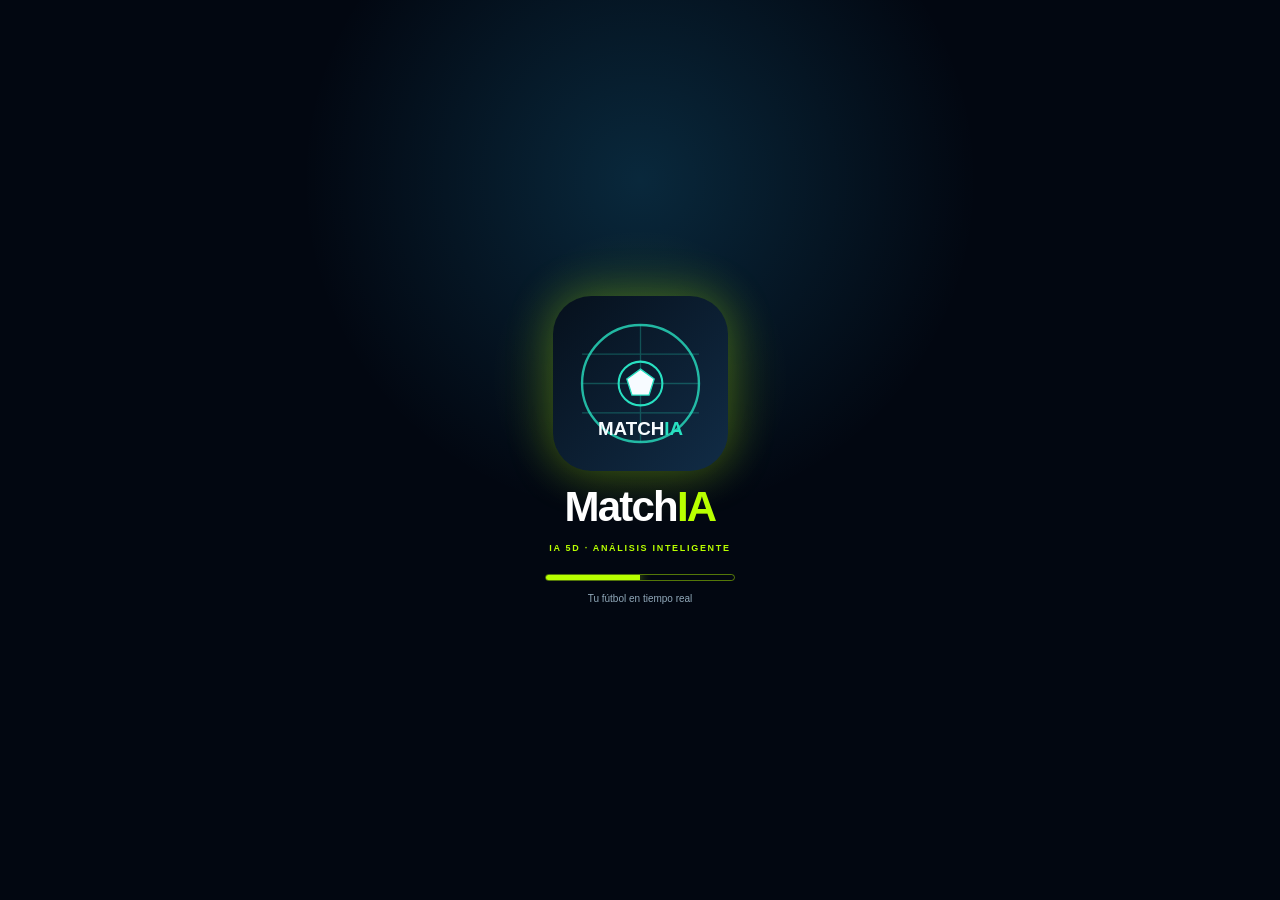
==== commit ac361428: "Prepare MatchIA for Android installation" ====
--- a/index.html
+++ b/index.html
@@ -4,7 +4,10 @@
   <meta charset="UTF-8">
   <meta name="viewport" content="width=device-width,initial-scale=1,viewport-fit=cover">
   <meta name="theme-color" content="#06101c">
-  <title>MatchIA</title>
+  <title>MatchIA IA 5D</title>
+  <link rel="manifest" href="/manifest.json">
+  <link rel="icon" href="/matchia-icon.svg" type="image/svg+xml">
+  <link rel="apple-touch-icon" href="/matchia-icon.svg">
 
   <link rel="stylesheet" href="css/style.css">
 </head>
@@ -14,7 +17,7 @@
   <!-- SPLASH -->
   <div id="splash" class="splash">
     <img
-      src="logo.png"
+      src="/matchia-icon.svg"
       alt="MatchIA"
       class="splash-logo"
       onerror="this.style.display='none'"
@@ -34,7 +37,7 @@
 
       <div class="brand">
 
-        <div class="brand-logo-wrap"><img src="logo.png" alt="MatchIA" class="brand-logo-image"></div>
+        <div class="brand-logo-wrap"><img src="/matchia-icon.svg" alt="MatchIA" class="brand-logo-image"></div>
 
         <div>
           <div class="brand-name">Match<span>IA</span></div>
@@ -850,37 +853,48 @@
          PROFILE
          ===================================================== -->
 
-    <main id="profile" class="screen">
-
-      <div class="profile-card">
-
-        <div class="profile-avatar">◉</div>
-
-        <h2>
-          Mi perfil
-        </h2>
-
-        <p>
-          Usuario MatchIA
-        </p>
-
-      </div>
-
-
-      <div class="panel">
-
-        <div class="panel-title">
-          ⭐ Favoritos
-        </div>
-
-        <div class="empty-card">
-          Próximamente podrás guardar equipos y partidos.
-        </div>
-
-      </div>
-
+    <main id="profile" class="screen profile-screen">
+      <div class="page-title profile-heading">
+        <h2>PERFIL <span>5D</span></h2>
+        <p>Tu centro personal MatchIA</p>
+      </div>
+
+      <section class="profile-hero-neural">
+        <div class="profile-orbit" aria-hidden="true"><div class="profile-avatar">◉</div></div>
+        <div class="profile-user-copy">
+          <span class="profile-status"><i></i> USUARIO ACTIVO</span>
+          <h3 id="profileDisplayName">Usuario MatchIA</h3>
+          <p>Analista de fútbol · Nivel inicial</p>
+        </div>
+        <button type="button" class="profile-edit-btn" onclick="editMatchIAProfile()">Editar</button>
+      </section>
+
+      <section class="profile-metrics-grid" aria-label="Resumen personal">
+        <div class="profile-metric"><span>♡</span><strong id="profileFavoriteMetric">0/5</strong><small>Favoritos</small></div>
+        <div class="profile-metric"><span>◎</span><strong>5D</strong><small>Modo de análisis</small></div>
+        <div class="profile-metric"><span>✧</span><strong>IA</strong><small>Predicciones</small></div>
+      </section>
+
+      <section class="panel profile-options-panel">
+        <div class="panel-title">PREFERENCIAS PERSONALES</div>
+        <button class="profile-option-row" type="button" onclick="show('favorites'); if(window.renderFavoriteTeams) window.renderFavoriteTeams();">
+          <span class="profile-option-icon">♡</span>
+          <span><strong>Mis equipos favoritos</strong><small>Administrá tus equipos guardados</small></span>
+          <b>›</b>
+        </button>
+        <button class="profile-option-row" type="button" onclick="show('config')">
+          <span class="profile-option-icon">⚙</span>
+          <span><strong>Configuración</strong><small>Idioma y opciones de la aplicación</small></span>
+          <b>›</b>
+        </button>
+        <button class="profile-option-row" type="button" onclick="show('stats')">
+          <span class="profile-option-icon">▥</span>
+          <span><strong>Estadísticas MatchIA</strong><small>Explorá los datos de los partidos</small></span>
+          <b>›</b>
+        </button>
+      </section>
+      <p class="profile-local-note">Tu nombre y preferencias se guardan en este dispositivo.</p>
     </main>
-
 
     <!-- =====================================================
          STATS / FAVORITOS
@@ -1057,6 +1071,13 @@
   <script src="js/Live. js"></script>
   <script src="js/ui.js"></script>
   <script src="js/settings.js"></script>
-
+  <script src="js/profile.js"></script>
+  <script src="js/i18n.js"></script>
+
+  <script>
+    if ("serviceWorker" in navigator) {
+      window.addEventListener("load", () => navigator.serviceWorker.register("/sw.js").catch(() => {}));
+    }
+  </script>
 </body>
 </html>
--- a/css/style.css
+++ b/css/style.css
@@ -1313,3 +1313,65 @@
 .favorite-team-row strong{flex:1;min-width:0;color:#eaf7ff;font-size:13px}
 .favorite-team-heart{color:#b8ff00;font-size:19px}
 .favorite-team-row button{padding:7px 10px;border:1px solid rgba(255,91,69,.3);border-radius:9px;background:rgba(255,91,69,.07);color:#ff9287;font-size:10px;font-weight:800}
+
+
+/* =========================
+   MATCHIA NEURAL SETTINGS
+========================= */
+.settings-screen{padding-top:18px;background:radial-gradient(ellipse at 50% 0%,rgba(28,75,119,.17),transparent 60%)}
+.settings-page-title h2{font-size:15px;letter-spacing:.8px;color:#dcecff;margin:5px 0 7px}
+.settings-page-title p{margin:0 0 17px;color:#8199b4;font-size:12px}
+.settings-neural-panel{padding:8px 17px;border:1px solid rgba(176,204,233,.45);border-radius:20px;background:linear-gradient(145deg,rgba(28,44,67,.96),rgba(12,24,42,.96));box-shadow:inset 0 1px 0 rgba(255,255,255,.08),0 10px 34px rgba(0,0,0,.18)}
+.setting-row.setting-neural-row{display:flex;align-items:center;gap:13px;min-height:82px;padding:12px 0;border-bottom:1px solid rgba(142,169,198,.2)}
+.setting-neural-row .setting-copy{flex:1;min-width:0}
+.setting-neural-row .setting-copy strong{display:block;color:#f4f8ff;font-size:15px;font-weight:750;margin-bottom:5px}
+.setting-neural-row .setting-copy small{display:block;color:#c0ccda;font-size:11px;line-height:1.4}
+.setting-icon{width:48px;height:48px;flex:0 0 48px;border-radius:13px;display:flex;align-items:center;justify-content:center;font-size:25px;background:rgba(11,30,48,.75);border:1px solid #5481a4;color:#8bd9ff;box-shadow:inset 0 0 14px rgba(72,174,225,.09)}
+.neural-icon,.haptic-icon{border-color:#8fc96d;color:#b7ff70;box-shadow:inset 0 0 14px rgba(157,255,92,.1)}
+.notification-icon,.language-icon{border-color:#6aa5cb;color:#8bdcff}
+.sound-icon{color:#7edaff}
+.setting-neural-row .switch{flex:0 0 54px;width:54px;height:30px;position:relative}
+.setting-neural-row .switch input{position:absolute;opacity:0;width:1px;height:1px}
+.setting-neural-row .switch span{position:absolute;inset:0;border-radius:30px;background:#59616e;border:1px solid rgba(255,255,255,.1);transition:background .2s,box-shadow .2s}
+.setting-neural-row .switch span:before{content:"";position:absolute;width:22px;height:22px;left:3px;top:3px;border-radius:50%;background:#c8ced7;box-shadow:0 1px 4px #0006;transition:transform .2s,background .2s}
+.setting-neural-row .switch input:checked+span{background:#59c83d;box-shadow:0 0 15px rgba(105,255,68,.34)}
+.setting-neural-row .switch input:checked+span:before{transform:translateX(24px);background:#d9ff9c}
+.setting-neural-row .switch input:focus-visible+span{outline:2px solid #7bdcff;outline-offset:3px}
+.settings-language-select{max-width:122px;min-width:110px;padding:10px 8px;border-radius:10px;color:#e9f6ff;background:#112a41;border:1px solid #3c6c8e;font-size:12px}
+.setting-neural-row.setting-last-row{border-bottom:0}
+.settings-note{margin:4px 0 8px;padding-top:10px;color:#718ba6;font-size:10px;line-height:1.4}
+@media(max-width:380px){.settings-neural-panel{padding-left:12px;padding-right:12px}.setting-row.setting-neural-row{gap:9px}.setting-icon{width:42px;height:42px;flex-basis:42px}.setting-neural-row .setting-copy strong{font-size:13px}.setting-neural-row .setting-copy small{font-size:10px}.settings-language-select{min-width:92px;max-width:100px}}
+
+
+/* MATCHIA 5D — perfil y favoritos */
+.profile-screen,.screen#favorites{padding-top:18px;background:radial-gradient(ellipse at 50% 0%,rgba(28,75,119,.16),transparent 58%)}
+.profile-heading h2{letter-spacing:1px;color:#e7f4ff}
+.profile-heading h2 span{color:#8aff58;text-shadow:0 0 12px #70ff4d66}
+.profile-heading p{color:#819bb5;font-size:12px;margin:5px 0 17px}
+.profile-hero-neural{position:relative;display:flex;align-items:center;gap:13px;padding:19px 15px;border-radius:20px;border:1px solid rgba(115,184,224,.55);background:linear-gradient(135deg,#1a3450,#101d31 75%);box-shadow:inset 0 1px 0 #ffffff10,0 10px 30px #0002;overflow:hidden}
+.profile-hero-neural:after{content:"";position:absolute;width:140px;height:140px;right:-55px;top:-65px;border-radius:50%;border:1px solid #69cfff1e;box-shadow:0 0 0 14px #69cfff08,0 0 0 30px #69cfff05;pointer-events:none}
+.profile-orbit{width:66px;height:66px;flex:0 0 66px;display:grid;place-items:center;border-radius:50%;border:1px solid #8bff5d;background:radial-gradient(circle,#1b4c3a,#101f31 70%);box-shadow:0 0 20px #6cff4a25}
+.profile-avatar{font-size:31px;color:#b4ff80;text-shadow:0 0 12px #7dff50}
+.profile-user-copy{min-width:0;flex:1}
+.profile-status{display:flex;align-items:center;gap:6px;font-size:9px;letter-spacing:.8px;color:#9dff78}
+.profile-status i{width:6px;height:6px;border-radius:50%;background:#7dff56;box-shadow:0 0 8px #7dff56}
+.profile-user-copy h3{margin:7px 0 4px;font-size:16px;color:#f4f8ff;overflow-wrap:anywhere}
+.profile-user-copy p{margin:0;color:#9eb2c8;font-size:10px}
+.profile-edit-btn{position:absolute;right:12px;bottom:12px;padding:6px 10px;border-radius:8px;border:1px solid #5a91b5;background:#112c43;color:#c5edff;font-size:10px;z-index:1}
+.profile-metrics-grid{display:grid;grid-template-columns:repeat(3,minmax(0,1fr));gap:9px;margin:13px 0}
+.profile-metric{min-width:0;display:flex;flex-direction:column;align-items:center;gap:5px;padding:14px 5px;border-radius:14px;border:1px solid #294761;background:linear-gradient(150deg,#172c42,#101d30)}
+.profile-metric>span{font-size:20px;color:#a3ff70}.profile-metric strong{font-size:17px;color:#f2f8ff}.profile-metric small{font-size:9px;text-align:center;color:#91a8bf}
+.profile-options-panel{padding:14px;border:1px solid #294761;border-radius:18px;background:linear-gradient(150deg,#172b41,#101c2e)}
+.profile-options-panel .panel-title{font-size:10px;letter-spacing:1px;color:#85b5d5;margin-bottom:5px}
+.profile-option-row{width:100%;display:flex;align-items:center;gap:11px;padding:13px 2px;text-align:left;border:0;border-bottom:1px solid #ffffff12;background:transparent;color:inherit}
+.profile-option-row:last-child{border-bottom:0}
+.profile-option-icon{width:38px;height:38px;flex:0 0 38px;display:grid;place-items:center;border-radius:11px;border:1px solid #4d7c9a;background:#10283d;color:#9eff74;font-size:20px}
+.profile-option-row>span:nth-child(2){flex:1;min-width:0}.profile-option-row strong{display:block;font-size:12px;color:#eaf4ff;margin-bottom:4px}.profile-option-row small{display:block;font-size:10px;color:#92a9c0;line-height:1.4}.profile-option-row>b{font-size:23px;color:#8bd8ff;font-weight:400}
+.profile-local-note{text-align:center;color:#68839e;font-size:10px;padding:12px 8px}
+.favorites-limit{display:flex;align-items:center;justify-content:space-between;margin:0 0 14px;padding:15px 16px;border-radius:15px;border:1px solid #4b7e9e;background:linear-gradient(135deg,#18354b,#101e31)}
+.favorites-limit strong{font-size:20px;color:#a2ff6f;text-shadow:0 0 12px #8cff5933}.favorites-limit span{font-size:11px;color:#a9bfd2}
+.favorite-empty{border:1px dashed #456782!important;background:linear-gradient(145deg,#152c41,#101d30)!important;color:#d8e8f7!important}
+.favorite-empty .empty-icon{color:#9bff69;text-shadow:0 0 14px #8bff5a55;font-size:32px}
+.favorite-empty small{color:#8fa9c0!important}
+.favorite-team-row{border:1px solid #315571!important;border-radius:14px!important;background:linear-gradient(140deg,#183148,#101e30)!important;margin-bottom:9px}
+@media(max-width:380px){.profile-hero-neural{gap:9px;padding:15px 10px}.profile-orbit{width:54px;height:54px;flex-basis:54px}.profile-user-copy h3{font-size:14px}.profile-edit-btn{right:8px;bottom:8px}.profile-metric{padding:11px 3px}}
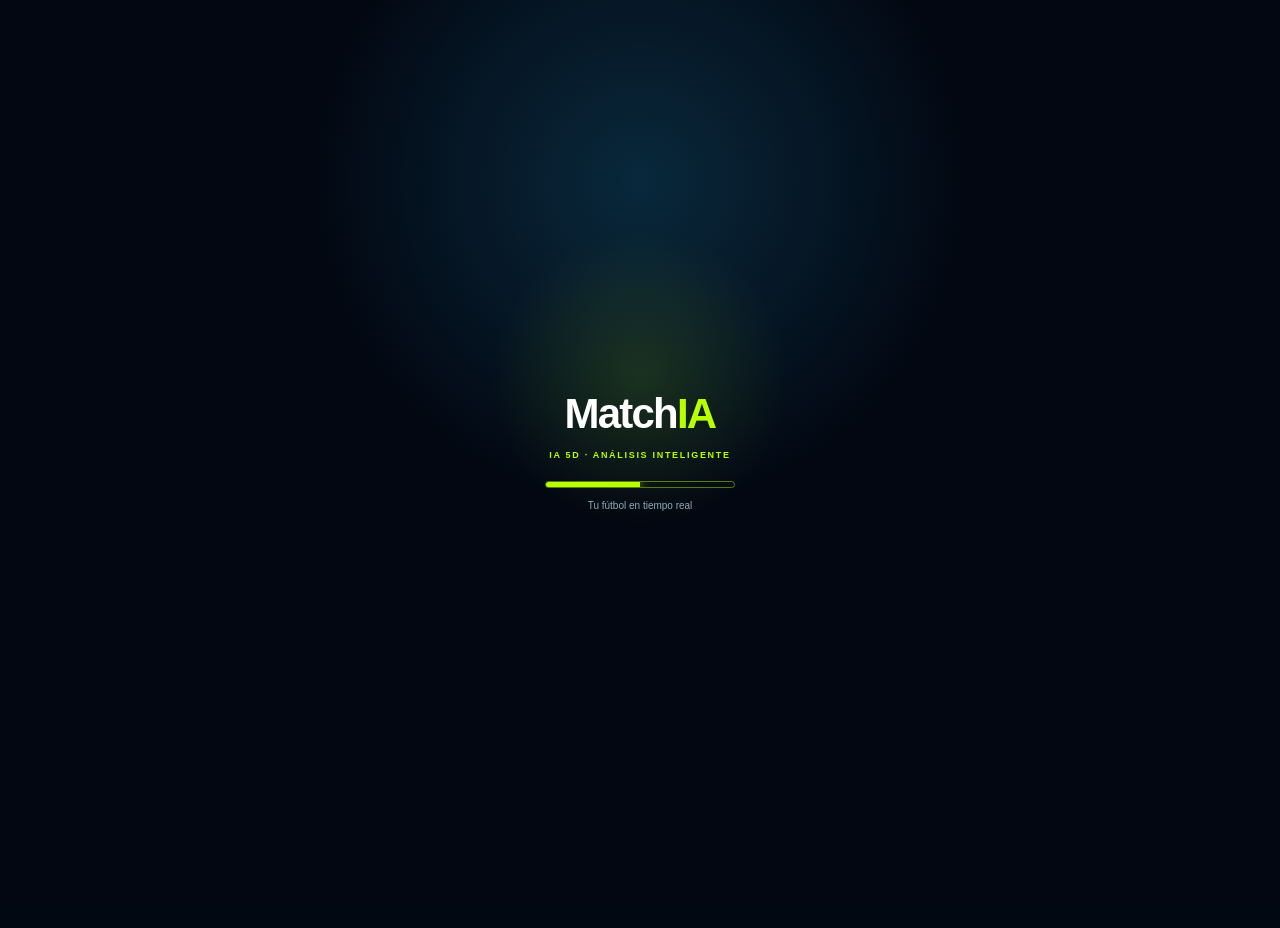
==== commit e4f8ae35: "Restore visible Cancha 5D access on live match screen" ====
--- a/index.html
+++ b/index.html
@@ -630,6 +630,9 @@
 
       </div>
 
+      <button class="pitch5d-launch live-pitch5d-launch" type="button" onclick="open5D()" aria-label="Abrir cancha 5D del partido en vivo">
+        <span>◈</span> VER CANCHA 5D · PARTIDO EN VIVO
+      </button>
 
       <div class="live-card">
 
--- a/css/style.css
+++ b/css/style.css
@@ -1375,3 +1375,33 @@
 .favorite-empty small{color:#8fa9c0!important}
 .favorite-team-row{border:1px solid #315571!important;border-radius:14px!important;background:linear-gradient(140deg,#183148,#101e30)!important;margin-bottom:9px}
 @media(max-width:380px){.profile-hero-neural{gap:9px;padding:15px 10px}.profile-orbit{width:54px;height:54px;flex-basis:54px}.profile-user-copy h3{font-size:14px}.profile-edit-btn{right:8px;bottom:8px}.profile-metric{padding:11px 3px}}
+
+
+/* Ajuste móvil: el nombre del mes no debe salirse del selector de fecha. */
+.matchia-date-selector{gap:clamp(6px,2vw,14px);}
+.selected-date-box{flex:1 1 0;width:100%;min-width:0;overflow:hidden;}
+.selected-date{font-size:clamp(14px,5.2vw,25px);letter-spacing:clamp(0px,.15vw,.8px);white-space:normal;overflow-wrap:anywhere;line-height:1.15;}
+.selected-date-label{letter-spacing:clamp(.5px,.45vw,2px);}
+.date-arrow{flex:0 0 clamp(40px,13vw,58px);width:clamp(40px,13vw,58px);}
+@media(max-width:380px){
+  .matchia-date-selector{gap:7px;}
+  .date-arrow{flex-basis:42px;width:42px;height:48px;border-radius:13px;font-size:36px;}
+  .selected-date{font-size:clamp(13px,4.8vw,18px);letter-spacing:0;}
+  .selected-date-label{font-size:8px;letter-spacing:1px;}
+}
+
+
+/* MatchIA: agrandar solo el texto de mes y fecha; conservar intactos los cuadros. */
+.selected-date{font-size:clamp(17px,5.5vw,25px)!important;white-space:nowrap!important;overflow-wrap:normal!important;line-height:1.15;letter-spacing:0!important;}
+@media(max-width:380px){.selected-date{font-size:clamp(16px,5.2vw,20px)!important;}.selected-date-label{font-size:9px!important;}}
+
+
+/* MatchIA: segundo ajuste, fecha y mes bastante más grandes; cajas intactas. */
+.selected-date{font-size:clamp(21px,6.5vw,30px)!important;white-space:nowrap!important;overflow:visible!important;overflow-wrap:normal!important;line-height:1.15;letter-spacing:0!important;}
+@media(max-width:380px){.selected-date{font-size:clamp(19px,6vw,24px)!important;}.selected-date-label{font-size:10px!important;letter-spacing:1px!important;}}
+
+
+/* MatchIA: aumento fuerte y directo del texto de fecha en celular; sin cambiar cajas ni flechas. */
+.selected-date-box .selected-date,
+#selectedDate.selected-date{font-size:clamp(28px,8vw,36px)!important;font-weight:800!important;white-space:nowrap!important;overflow:visible!important;overflow-wrap:normal!important;line-height:1.1!important;letter-spacing:0!important;}
+@media(max-width:380px){.selected-date-box .selected-date,#selectedDate.selected-date{font-size:clamp(25px,7.5vw,31px)!important;}}
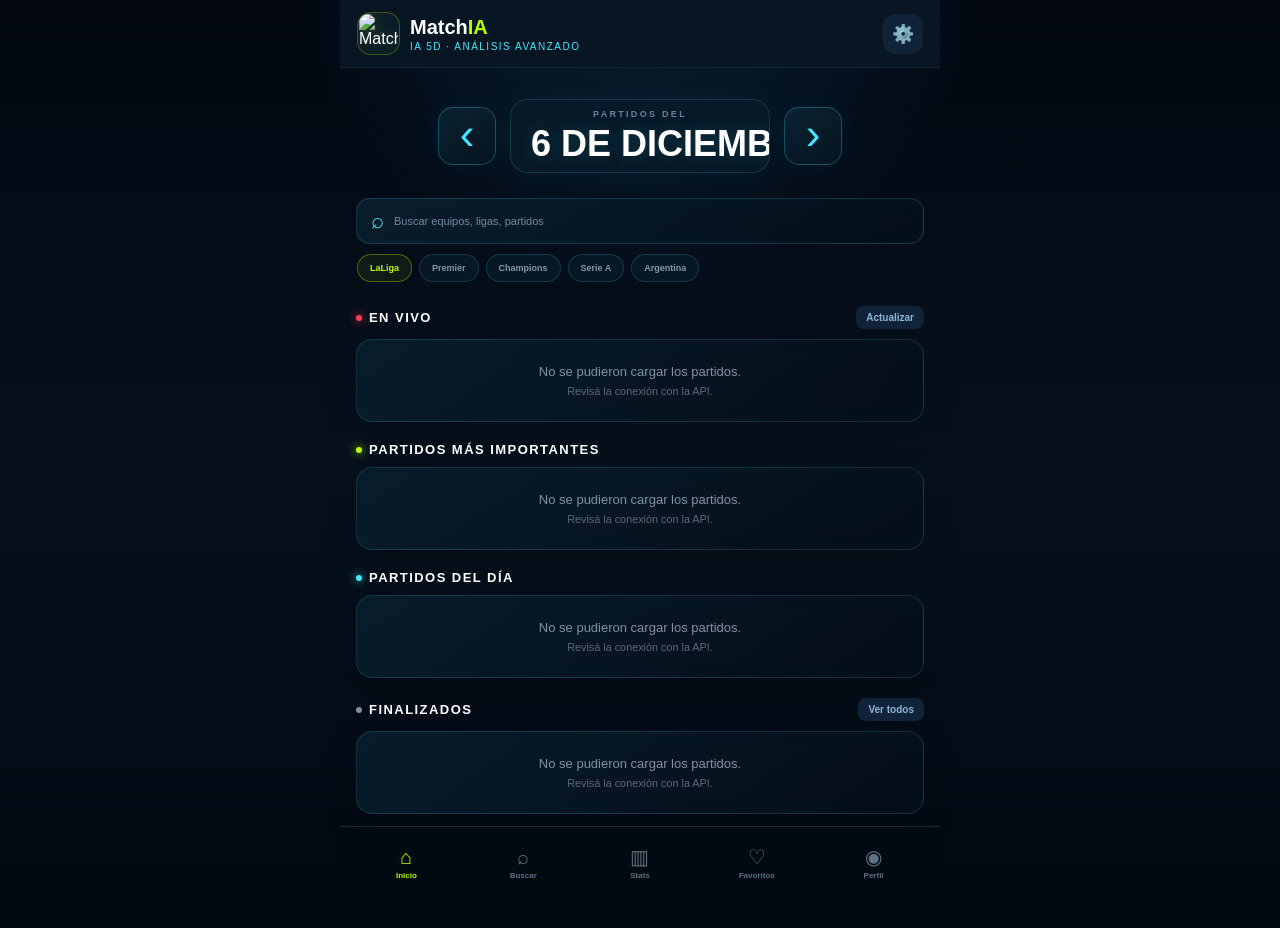
==== commit bfc49470: "Add live match starting lineup and substitutes panel" ====
--- a/index.html
+++ b/index.html
@@ -765,6 +765,19 @@
         </div>
 
         <div id="liveStats"></div>
+
+      </div>
+
+
+      <div class="panel">
+
+        <div class="panel-title">
+          👥 Titulares y suplentes
+        </div>
+
+        <div id="liveLineups" class="live-lineups">
+          <div class="live-lineups-empty">Las alineaciones se cargarán al abrir el partido.</div>
+        </div>
 
       </div>
 
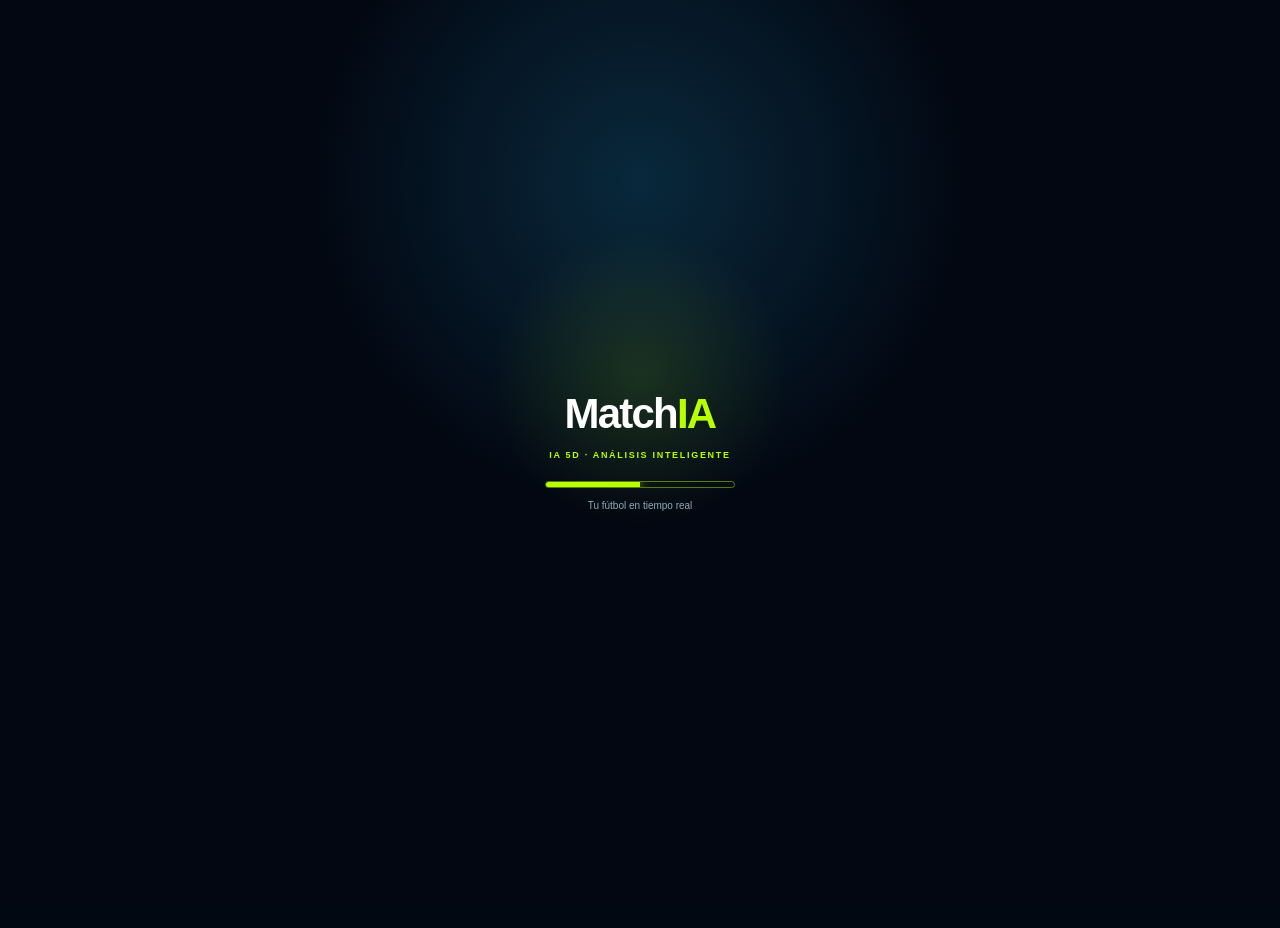
==== commit 599753f4: "Fix Cancha 5D return navigation" ====
--- a/index.html
+++ b/index.html
@@ -579,7 +579,7 @@
          CANCHA 5D
          ===================================================== -->
     <main id="pitch5d" class="screen">
-      <div class="back-row"><button class="back-btn" onclick="show('match')">← Volver al partido</button></div>
+      <div class="back-row"><button class="back-btn" onclick="backFromPitch()">← Volver al partido</button></div>
       <div class="pitch5d-header">
         <div><span class="pitch-live-dot"></span> MATCHIA LIVE · 5D</div>
         <strong id="pitch5dMinute">--'</strong>
--- a/css/style.css
+++ b/css/style.css
@@ -1405,3 +1405,18 @@
 .selected-date-box .selected-date,
 #selectedDate.selected-date{font-size:clamp(28px,8vw,36px)!important;font-weight:800!important;white-space:nowrap!important;overflow:visible!important;overflow-wrap:normal!important;line-height:1.1!important;letter-spacing:0!important;}
 @media(max-width:380px){.selected-date-box .selected-date,#selectedDate.selected-date{font-size:clamp(25px,7.5vw,31px)!important;}}
+
+
+/* Alineaciones reales del partido en vivo */
+.live-lineups{display:grid;grid-template-columns:repeat(auto-fit,minmax(230px,1fr));gap:12px;margin-top:12px}
+.live-lineup-team{min-width:0;padding:14px;border:1px solid rgba(66,232,255,.18);border-radius:14px;background:rgba(8,24,39,.72)}
+.live-lineup-team header{display:flex;justify-content:space-between;align-items:center;gap:8px;color:#eaf6ff}
+.live-lineup-team header span{color:#42e8ff;font-size:12px}
+.live-lineup-coach{margin:7px 0 12px;color:#8fa9c0;font-size:12px}
+.live-lineup-team h4{margin:12px 0 7px;color:#42e8ff;font-size:11px;letter-spacing:1px}
+.live-lineup-team ol{list-style:none;padding:0;margin:0;display:grid;gap:5px}
+.live-lineup-team li{display:flex;align-items:center;gap:8px;padding:5px 7px;border-radius:8px;background:rgba(255,255,255,.035);color:#eaf6ff;font-size:12px}
+.live-lineup-team li small{margin-left:auto;color:#8fa9c0}
+.live-player-number{display:inline-grid;place-items:center;width:23px;height:23px;border-radius:7px;background:rgba(66,232,255,.12);color:#42e8ff;font-weight:800}
+.live-lineups-empty{padding:14px;border:1px dashed rgba(66,232,255,.25);border-radius:12px;color:#91a8ba;font-size:13px}
+.live-lineup-empty{color:#91a8ba!important}
